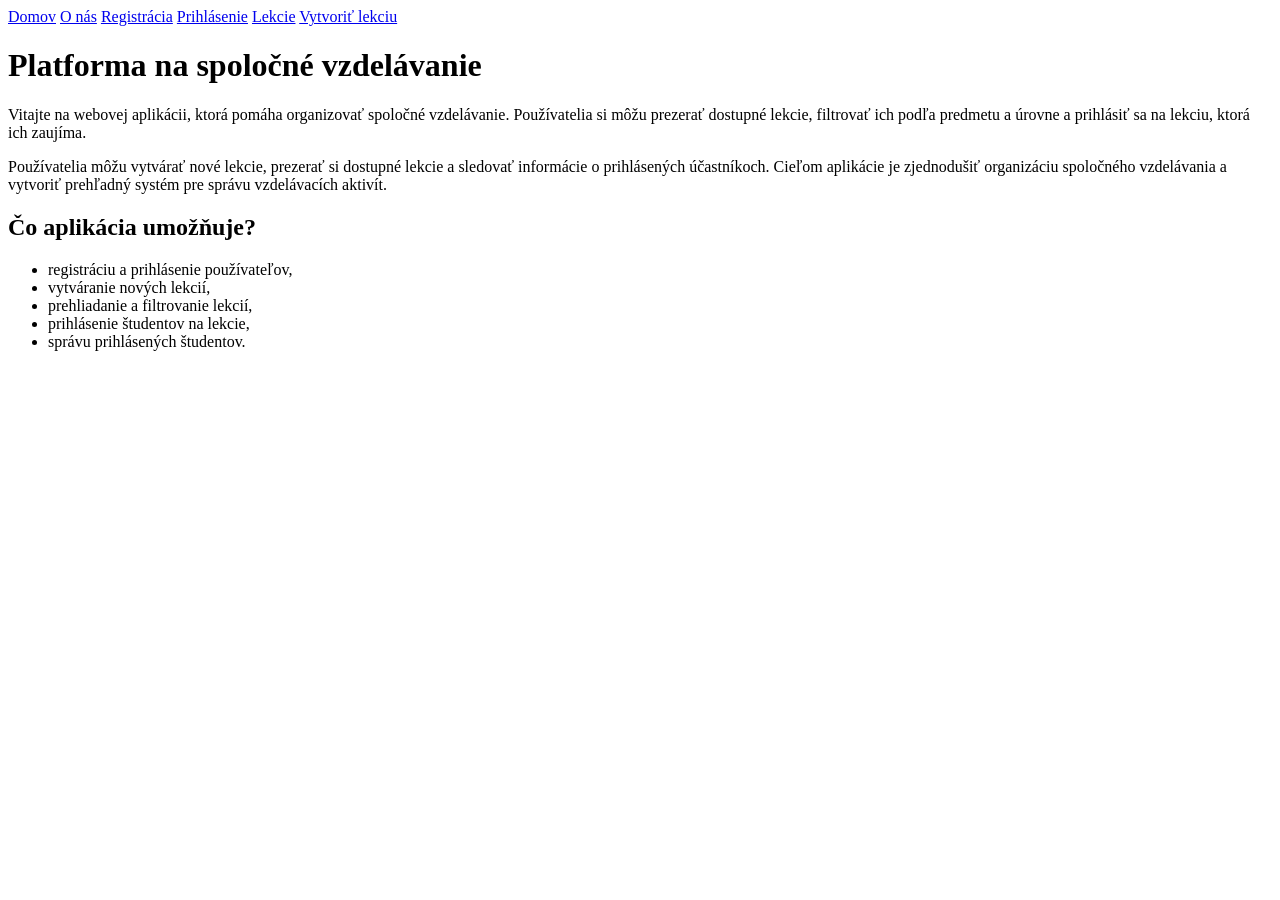
==== templates/index.html @ a187012f "github" ====
<!DOCTYPE html>
<html lang="en">
<head>
    <meta charset="UTF-8">
    <title>Domov</title>
    <link rel="stylesheet" href="{{ url_for('static', filename='style.css') }}">
</head>
<body>

<nav>
    <a href="/">Domov</a>
    <a href="/about">O nás</a>
    <a href="/register">Registrácia</a>
    <a href="/login">Prihlásenie</a>
    <a href="/lessons">Lekcie</a>
    <a href="/create-lesson">Vytvoriť lekciu</a>
</nav>

<h1>Platforma na spoločné vzdelávanie</h1>

<p>Vitajte na webovej aplikácii, ktorá pomáha organizovať spoločné vzdelávanie.
Používatelia si môžu prezerať dostupné lekcie, filtrovať ich podľa predmetu a úrovne
a prihlásiť sa na lekciu, ktorá ich zaujíma.</p>

<p>Používatelia môžu vytvárať nové lekcie, prezerať si dostupné lekcie a sledovať informácie o prihlásených účastníkoch.
Cieľom aplikácie je zjednodušiť organizáciu spoločného vzdelávania a vytvoriť prehľadný systém pre správu vzdelávacích aktivít.</p>

<h2>Čo aplikácia umožňuje?</h2>
<ul>
    <li>registráciu a prihlásenie používateľov,</li>
    <li>vytváranie nových lekcií,</li>
    <li>prehliadanie a filtrovanie lekcií,</li>
    <li>prihlásenie študentov na lekcie,</li>
    <li>správu prihlásených študentov.</li>
</ul>

</body>
</html>
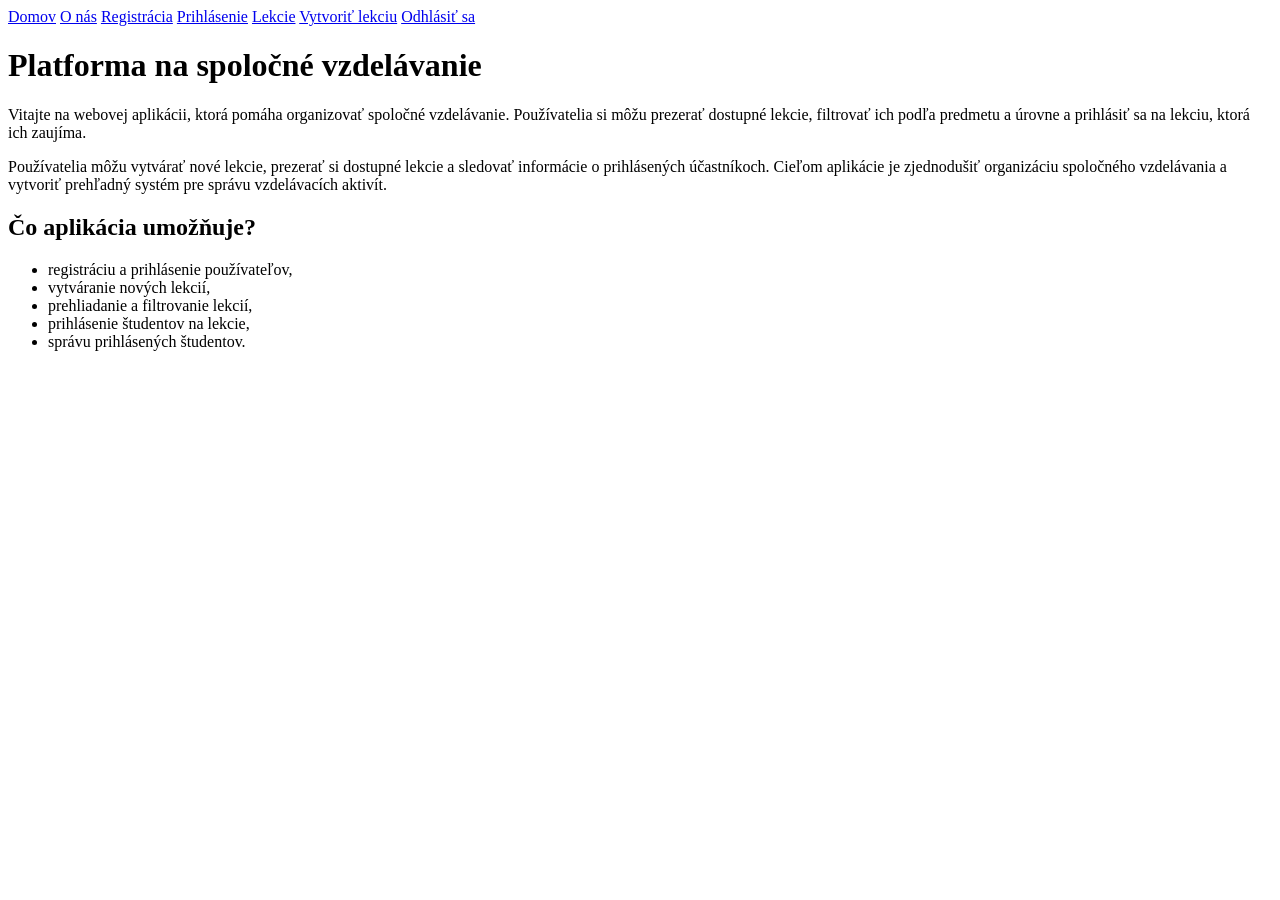
==== commit 1694e3be: "print github" ====
--- a/templates/index.html
+++ b/templates/index.html
@@ -14,6 +14,7 @@
     <a href="/login">Prihlásenie</a>
     <a href="/lessons">Lekcie</a>
     <a href="/create-lesson">Vytvoriť lekciu</a>
+    <a href="/logout">Odhlásiť sa</a>
 </nav>
 
 <h1>Platforma na spoločné vzdelávanie</h1>
